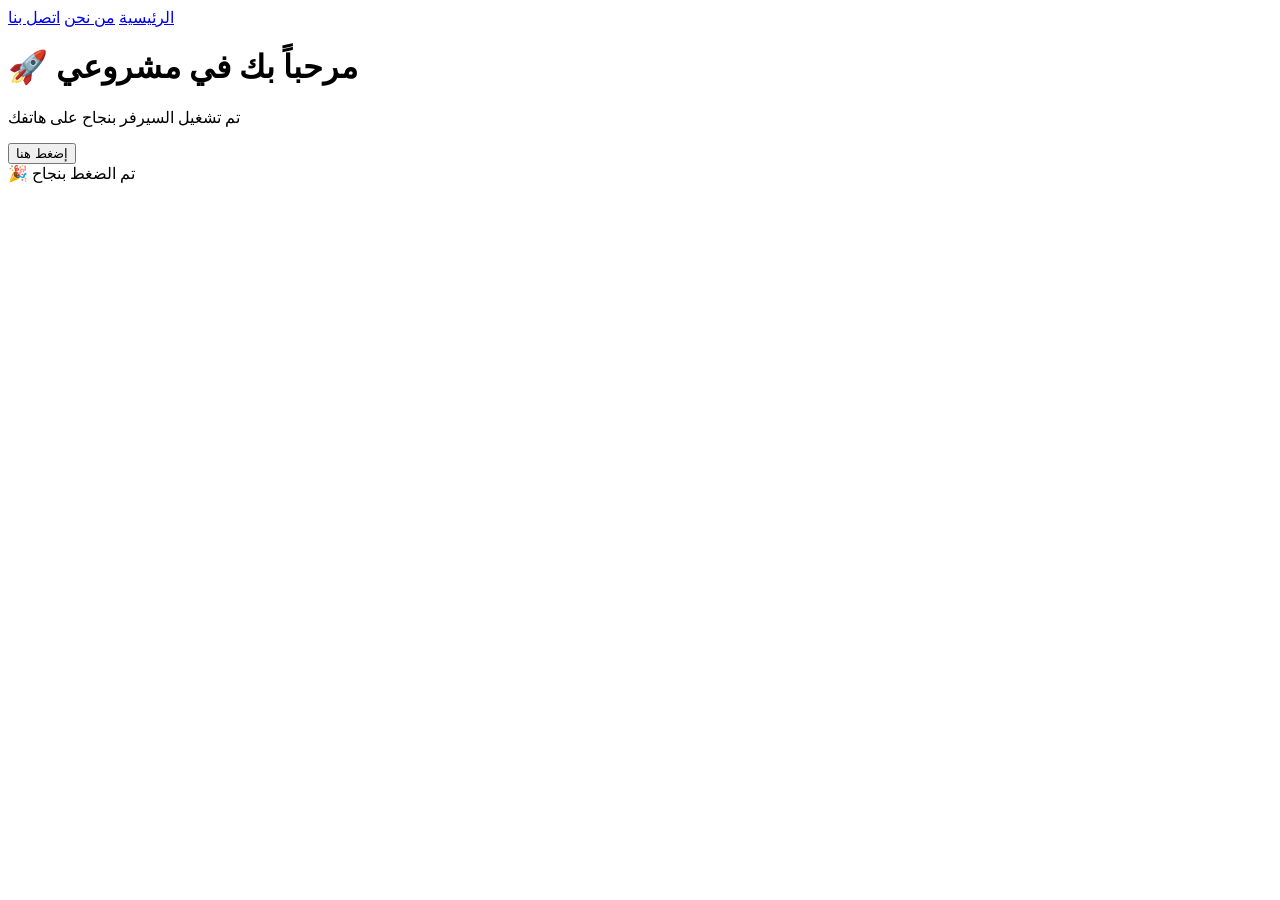
==== public/index.html @ 0c5f6c55 "First commit - my awesome website" ====
<!DOCTYPE html>
<html lang="ar">
<head>
    <meta charset="UTF-8">
    <meta name="viewport" content="width=device-width, initial-scale=1.0">
    <title>مشروعي</title>
    <link rel="stylesheet" href="/style.css">
</head>
<body>
    <div class="container">
        <nav>
            <a href="/">الرئيسية</a>
            <a href="/about.html">من نحن</a>
            <a href="/contact.html">اتصل بنا</a>
        </nav>
        <h1>🚀 مرحباً بك في مشروعي</h1>
        <p>تم تشغيل السيرفر بنجاح على هاتفك</p>
        <button id="myButton">إضغط هنا</button>
        <div id="result" class="hidden">🎉 تم الضغط بنجاح</div>
    </div>
    <script src="/app.js"></script>
</body>
</html>
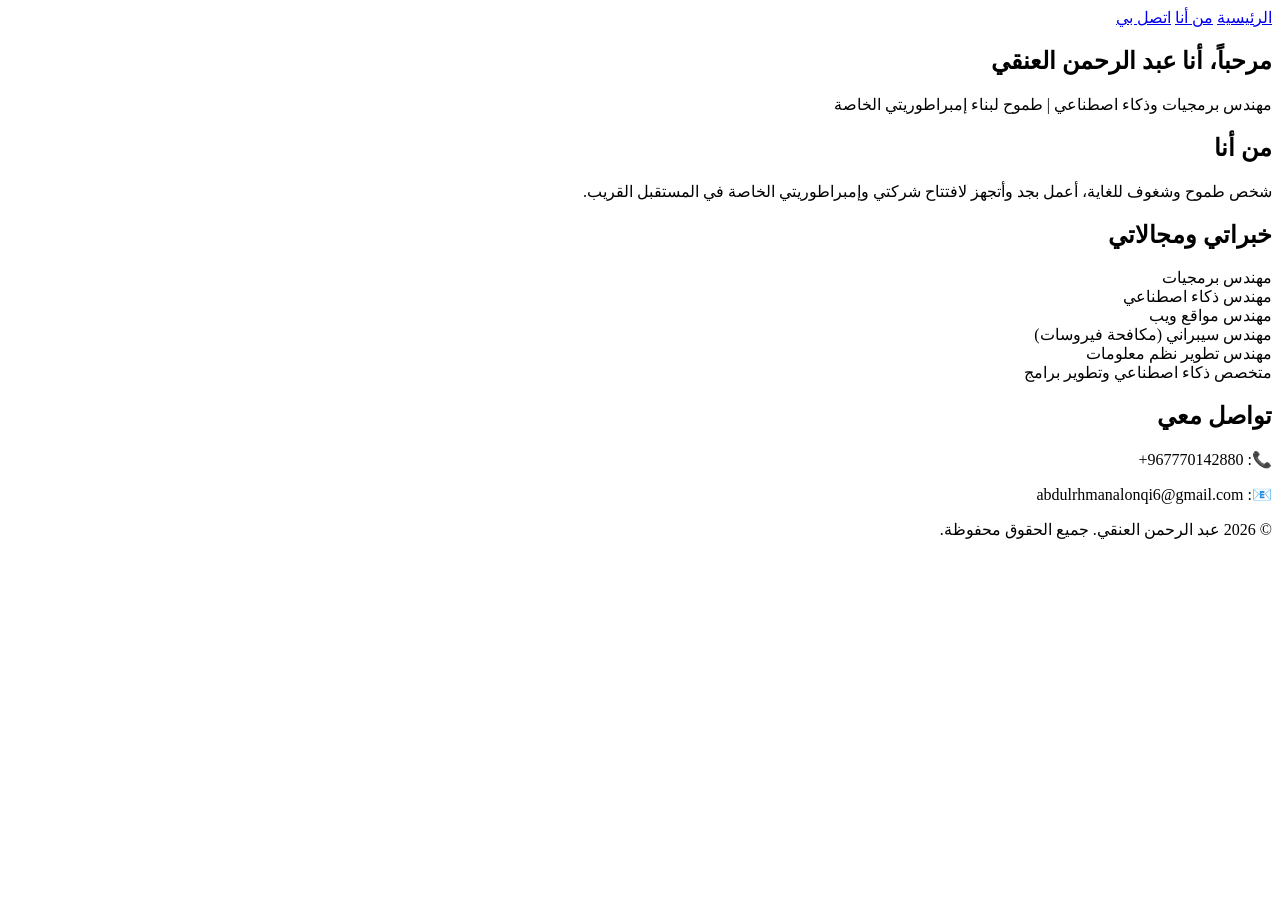
==== commit 1b7bb80f: "Final version of the website" ====
--- a/public/index.html
+++ b/public/index.html
@@ -1,24 +1,47 @@
 <!DOCTYPE html>
-<html lang="ar">
+<html lang="ar" dir="rtl">
 <head>
     <meta charset="UTF-8">
     <meta name="viewport" content="width=device-width, initial-scale=1.0">
-    <title>مشروعي</title>
+    <title>عبد الرحمن العنقي | الموقع الرسمي</title>
     <link rel="stylesheet" href="/style.css">
 </head>
 <body>
-    <div class="container">
+    <header>
         <nav>
             <a href="/">الرئيسية</a>
-            <a href="/about.html">من نحن</a>
-            <a href="/contact.html">اتصل بنا</a>
+            <a href="/about.html">من أنا</a>
+            <a href="/contact.html">اتصل بي</a>
         </nav>
-        <h1>🚀 مرحباً بك في مشروعي</h1>
-        <p>تم تشغيل السيرفر بنجاح على هاتفك</p>
-        <button id="myButton">إضغط هنا</button>
-        <div id="result" class="hidden">🎉 تم الضغط بنجاح</div>
-    </div>
-    <script src="/app.js"></script>
+    </header>
+    <main>
+        <section class="hero">
+            <h1>مرحباً، أنا عبد الرحمن العنقي</h1>
+            <p>مهندس برمجيات وذكاء اصطناعي | طموح لبناء إمبراطوريتي الخاصة</p>
+        </section>
+        <section class="about">
+            <h2>من أنا</h2>
+            <p>شخص طموح وشغوف للغاية، أعمل بجد وأتجهز لافتتاح شركتي وإمبراطوريتي الخاصة في المستقبل القريب.</p>
+        </section>
+        <section class="skills">
+            <h2>خبراتي ومجالاتي</h2>
+            <div class="grid">
+                <div class="card">مهندس برمجيات</div>
+                <div class="card">مهندس ذكاء اصطناعي</div>
+                <div class="card">مهندس مواقع ويب</div>
+                <div class="card">مهندس سيبراني (مكافحة فيروسات)</div>
+                <div class="card">مهندس تطوير نظم معلومات</div>
+                <div class="card">متخصص ذكاء اصطناعي وتطوير برامج</div>
+            </div>
+        </section>
+        <section class="contact">
+            <h2>تواصل معي</h2>
+            <p>📞: <span dir="ltr">+967770142880</span></p>
+            <p>📧: <span dir="ltr">abdulrhmanalonqi6@gmail.com</span></p>
+        </section>
+    </main>
+    <footer>
+        <p>© 2026 عبد الرحمن العنقي. جميع الحقوق محفوظة.</p>
+    </footer>
 </body>
 </html>
-
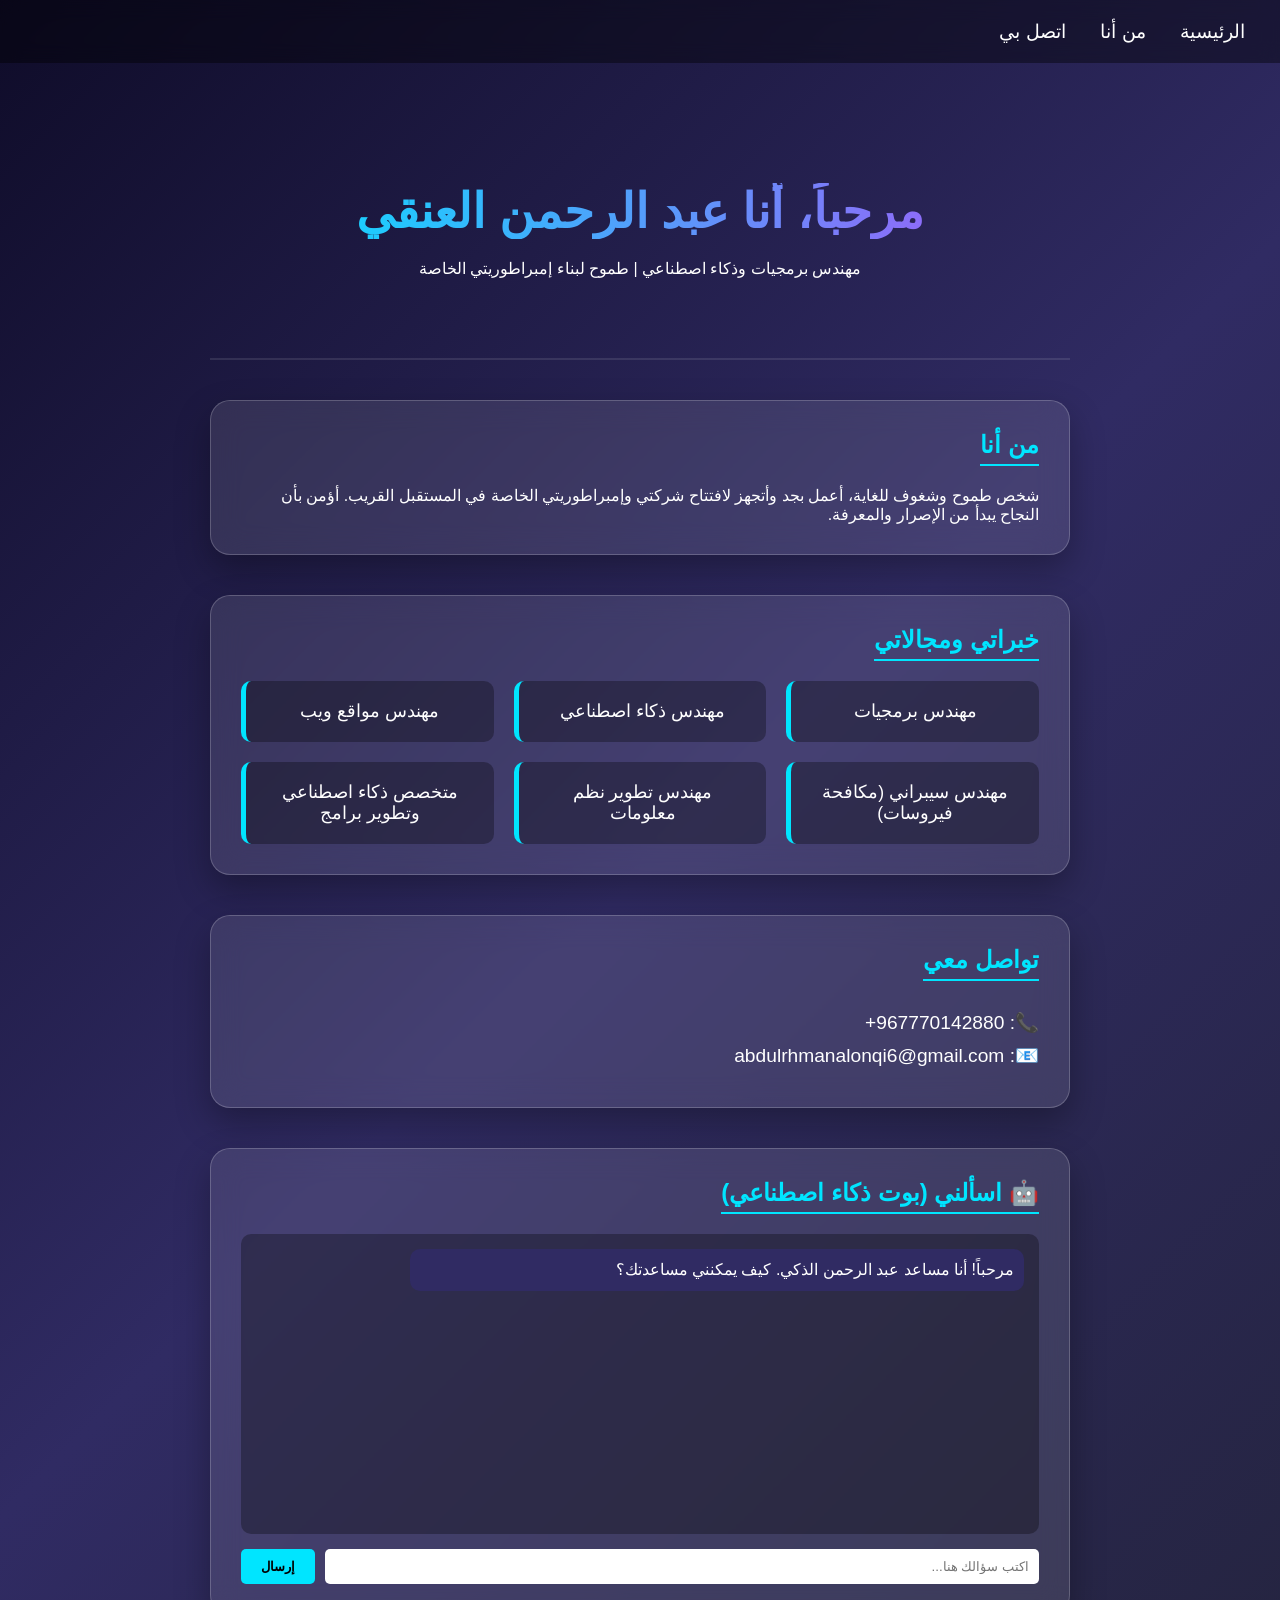
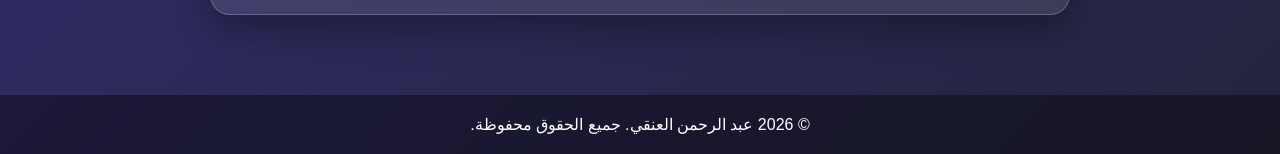
==== commit 493ee5fc: "Added the AI Chatbot section" ====
--- a/public/index.html
+++ b/public/index.html
@@ -14,15 +14,18 @@
             <a href="/contact.html">اتصل بي</a>
         </nav>
     </header>
+
     <main>
         <section class="hero">
             <h1>مرحباً، أنا عبد الرحمن العنقي</h1>
             <p>مهندس برمجيات وذكاء اصطناعي | طموح لبناء إمبراطوريتي الخاصة</p>
         </section>
+
         <section class="about">
             <h2>من أنا</h2>
-            <p>شخص طموح وشغوف للغاية، أعمل بجد وأتجهز لافتتاح شركتي وإمبراطوريتي الخاصة في المستقبل القريب.</p>
+            <p>شخص طموح وشغوف للغاية، أعمل بجد وأتجهز لافتتاح شركتي وإمبراطوريتي الخاصة في المستقبل القريب. أؤمن بأن النجاح يبدأ من الإصرار والمعرفة.</p>
         </section>
+
         <section class="skills">
             <h2>خبراتي ومجالاتي</h2>
             <div class="grid">
@@ -34,14 +37,30 @@
                 <div class="card">متخصص ذكاء اصطناعي وتطوير برامج</div>
             </div>
         </section>
+
         <section class="contact">
             <h2>تواصل معي</h2>
             <p>📞: <span dir="ltr">+967770142880</span></p>
             <p>📧: <span dir="ltr">abdulrhmanalonqi6@gmail.com</span></p>
         </section>
+
+        <!-- قسم الدردشة الجديد (إضافة فقط) -->
+        <section class="ai-chat">
+            <h2>🤖 اسألني (بوت ذكاء اصطناعي)</h2>
+            <div id="chat-box" class="chat-box">
+                <div class="chat-message bot">مرحباً! أنا مساعد عبد الرحمن الذكي. كيف يمكنني مساعدتك؟</div>
+            </div>
+            <div class="chat-input-area">
+                <input type="text" id="user-input" placeholder="اكتب سؤالك هنا...">
+                <button onclick="sendMessage()">إرسال</button>
+            </div>
+        </section>
     </main>
+
     <footer>
         <p>© 2026 عبد الرحمن العنقي. جميع الحقوق محفوظة.</p>
     </footer>
+
+    <script src="/chat.js"></script>
 </body>
 </html>
--- a/style.css
+++ b/style.css
@@ -0,0 +1,157 @@
+* {
+    margin: 0;
+    padding: 0;
+    box-sizing: border-box;
+    font-family: 'Tahoma', sans-serif;
+}
+
+body {
+    background: linear-gradient(135deg, #0f0c29, #302b63, #24243e);
+    color: #fff;
+    min-height: 100vh;
+}
+
+header {
+    background: rgba(0,0,0,0.4);
+    backdrop-filter: blur(10px);
+    padding: 20px;
+    position: sticky;
+    top: 0;
+    z-index: 100;
+}
+
+nav a {
+    color: #fff;
+    text-decoration: none;
+    margin: 0 15px;
+    font-size: 1.2rem;
+    transition: 0.3s;
+}
+
+nav a:hover {
+    color: #00e5ff;
+    text-shadow: 0 0 10px #00e5ff;
+}
+
+main {
+    max-width: 900px;
+    margin: 0 auto;
+    padding: 40px 20px;
+}
+
+.hero {
+    text-align: center;
+    padding: 80px 0;
+    border-bottom: 2px solid rgba(255,255,255,0.1);
+}
+
+.hero h1 {
+    font-size: 3rem;
+    background: linear-gradient(90deg, #00e5ff, #a855f7);
+    -webkit-background-clip: text;
+    -webkit-text-fill-color: transparent;
+    margin-bottom: 20px;
+}
+
+.about, .skills, .contact, .ai-chat {
+    background: rgba(255,255,255,0.1);
+    backdrop-filter: blur(15px);
+    border: 1px solid rgba(255,255,255,0.2);
+    border-radius: 20px;
+    padding: 30px;
+    margin-top: 40px;
+    box-shadow: 0 15px 35px rgba(0,0,0,0.3);
+}
+
+h2 {
+    color: #00e5ff;
+    margin-bottom: 20px;
+    border-bottom: 2px solid #00e5ff;
+    display: inline-block;
+    padding-bottom: 5px;
+}
+
+.grid {
+    display: grid;
+    grid-template-columns: repeat(auto-fit, minmax(250px, 1fr));
+    gap: 20px;
+}
+
+.card {
+    background: rgba(0,0,0,0.3);
+    padding: 20px;
+    border-radius: 10px;
+    text-align: center;
+    font-size: 1.1rem;
+    border-left: 5px solid #00e5ff;
+    transition: 0.3s;
+}
+
+.card:hover {
+    transform: translateY(-5px);
+    background: rgba(0,229,255,0.2);
+}
+
+.contact p {
+    font-size: 1.2rem;
+    margin: 10px 0;
+}
+
+footer {
+    text-align: center;
+    padding: 20px;
+    background: rgba(0,0,0,0.4);
+    margin-top: 40px;
+}
+
+/* تنسيق الدردشة (إضافة فقط) */
+.chat-box {
+    background: rgba(0,0,0,0.3);
+    border-radius: 10px;
+    padding: 15px;
+    height: 300px;
+    overflow-y: auto;
+    margin-bottom: 15px;
+}
+
+.chat-message {
+    padding: 10px;
+    border-radius: 10px;
+    margin-bottom: 10px;
+    max-width: 80%;
+    line-height: 1.4;
+}
+
+.bot {
+    background: #302b63;
+    color: #fff;
+    align-self: flex-start;
+}
+
+.user {
+    background: #00e5ff;
+    color: #000;
+    align-self: flex-end;
+    margin-left: auto;
+}
+
+.chat-input-area {
+    display: flex;
+    gap: 10px;
+}
+
+.chat-input-area input {
+    flex: 1;
+    padding: 10px;
+    border-radius: 5px;
+    border: none;
+}
+
+.chat-input-area button {
+    padding: 10px 20px;
+    background: #00e5ff;
+    border: none;
+    border-radius: 5px;
+    font-weight: bold;
+    cursor: pointer;
+}
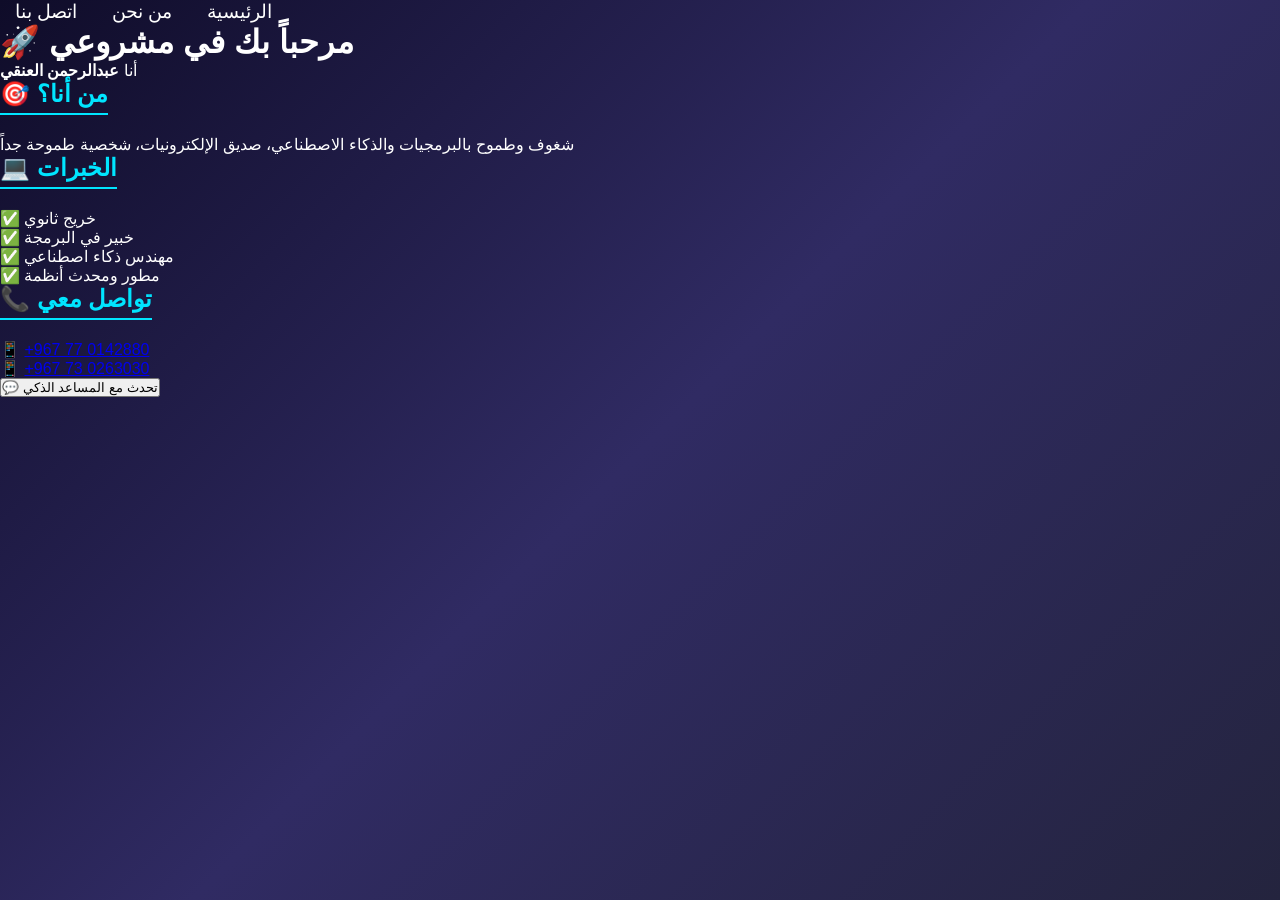
==== commit a2e03269: "Add AI chat interface" ====
--- a/public/index.html
+++ b/public/index.html
@@ -1,66 +1,49 @@
 <!DOCTYPE html>
-<html lang="ar" dir="rtl">
+<html lang="ar">
 <head>
     <meta charset="UTF-8">
     <meta name="viewport" content="width=device-width, initial-scale=1.0">
-    <title>عبد الرحمن العنقي | الموقع الرسمي</title>
+    <title>عبدالرحمن العنقي</title>
     <link rel="stylesheet" href="/style.css">
 </head>
 <body>
-    <header>
+    <div class="container">
         <nav>
             <a href="/">الرئيسية</a>
-            <a href="/about.html">من أنا</a>
-            <a href="/contact.html">اتصل بي</a>
+            <a href="#about">من نحن</a>
+            <a href="#contact">اتصل بنا</a>
         </nav>
-    </header>
-
-    <main>
-        <section class="hero">
-            <h1>مرحباً، أنا عبد الرحمن العنقي</h1>
-            <p>مهندس برمجيات وذكاء اصطناعي | طموح لبناء إمبراطوريتي الخاصة</p>
+        
+        <h1>🚀 مرحباً بك في مشروعي</h1>
+        <p>أنا <strong>عبدالرحمن العنقي</strong></p>
+        
+        <section id="about">
+            <h2>🎯 من أنا؟</h2>
+            <p>شغوف وطموح بالبرمجيات والذكاء الاصطناعي، صديق الإلكترونيات، شخصية طموحة جداً</p>
         </section>
 
-        <section class="about">
-            <h2>من أنا</h2>
-            <p>شخص طموح وشغوف للغاية، أعمل بجد وأتجهز لافتتاح شركتي وإمبراطوريتي الخاصة في المستقبل القريب. أؤمن بأن النجاح يبدأ من الإصرار والمعرفة.</p>
+        <section id="skills">
+            <h2>💻 الخبرات</h2>
+            <ul>
+                <li>✅ خريج ثانوي</li>
+                <li>✅ خبير في البرمجة</li>
+                <li>✅ مهندس ذكاء اصطناعي</li>
+                <li>✅ مطور ومحدث أنظمة</li>
+            </ul>
         </section>
 
-        <section class="skills">
-            <h2>خبراتي ومجالاتي</h2>
-            <div class="grid">
-                <div class="card">مهندس برمجيات</div>
-                <div class="card">مهندس ذكاء اصطناعي</div>
-                <div class="card">مهندس مواقع ويب</div>
-                <div class="card">مهندس سيبراني (مكافحة فيروسات)</div>
-                <div class="card">مهندس تطوير نظم معلومات</div>
-                <div class="card">متخصص ذكاء اصطناعي وتطوير برامج</div>
-            </div>
+        <section id="contact">
+            <h2>📞 تواصل معي</h2>
+            <p>
+                📱 <a href="tel:+967770142880">+967 77 0142880</a><br>
+                📱 <a href="tel:+967730263030">+967 73 0263030</a>
+            </p>
         </section>
 
-        <section class="contact">
-            <h2>تواصل معي</h2>
-            <p>📞: <span dir="ltr">+967770142880</span></p>
-            <p>📧: <span dir="ltr">abdulrhmanalonqi6@gmail.com</span></p>
-        </section>
-
-        <!-- قسم الدردشة الجديد (إضافة فقط) -->
-        <section class="ai-chat">
-            <h2>🤖 اسألني (بوت ذكاء اصطناعي)</h2>
-            <div id="chat-box" class="chat-box">
-                <div class="chat-message bot">مرحباً! أنا مساعد عبد الرحمن الذكي. كيف يمكنني مساعدتك؟</div>
-            </div>
-            <div class="chat-input-area">
-                <input type="text" id="user-input" placeholder="اكتب سؤالك هنا...">
-                <button onclick="sendMessage()">إرسال</button>
-            </div>
-        </section>
-    </main>
-
-    <footer>
-        <p>© 2026 عبد الرحمن العنقي. جميع الحقوق محفوظة.</p>
-    </footer>
-
-    <script src="/chat.js"></script>
+        <a href="/chat.html" style="text-decoration: none;">
+            <button class="ai-btn">💬 تحدث مع المساعد الذكي</button>
+        </a>
+    </div>
+    <script src="/app.js"></script>
 </body>
 </html>
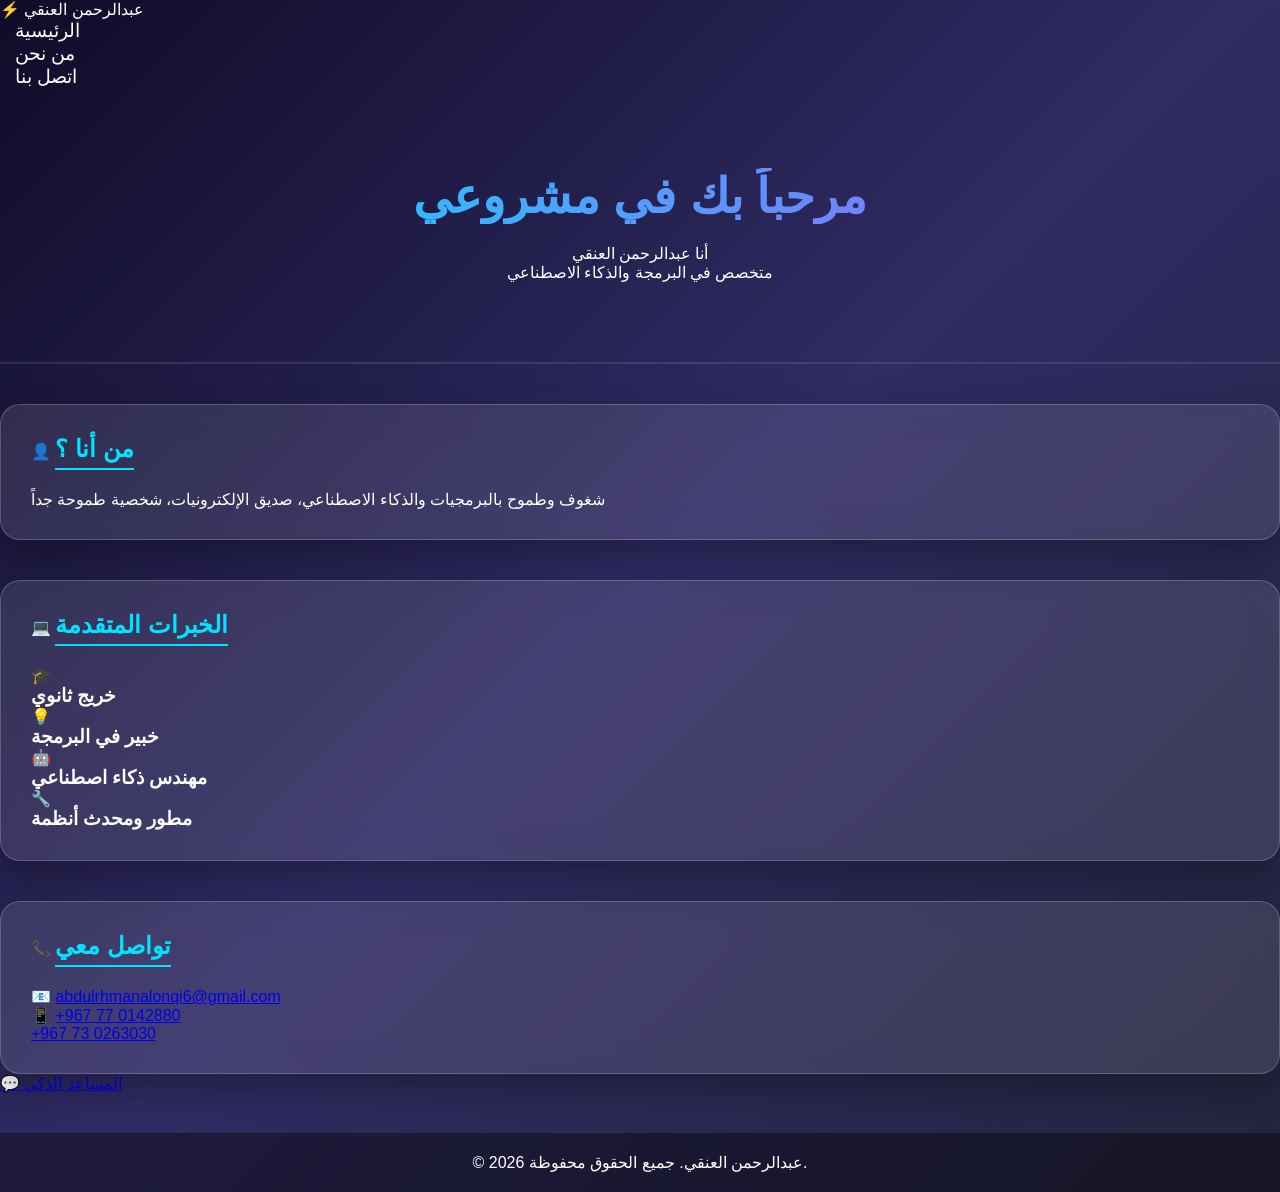
==== commit f7bafb85: "Add premium VIP design with gradient" ====
--- a/public/index.html
+++ b/public/index.html
@@ -3,47 +3,103 @@
 <head>
     <meta charset="UTF-8">
     <meta name="viewport" content="width=device-width, initial-scale=1.0">
-    <title>عبدالرحمن العنقي</title>
+    <title>عبدالرحمن العنقي - محترف تقني</title>
     <link rel="stylesheet" href="/style.css">
 </head>
 <body>
-    <div class="container">
-        <nav>
-            <a href="/">الرئيسية</a>
-            <a href="#about">من نحن</a>
-            <a href="#contact">اتصل بنا</a>
-        </nav>
-        
-        <h1>🚀 مرحباً بك في مشروعي</h1>
-        <p>أنا <strong>عبدالرحمن العنقي</strong></p>
-        
-        <section id="about">
-            <h2>🎯 من أنا؟</h2>
-            <p>شغوف وطموح بالبرمجيات والذكاء الاصطناعي، صديق الإلكترونيات، شخصية طموحة جداً</p>
-        </section>
+    <nav class="navbar">
+        <div class="nav-container">
+            <div class="logo">
+                <span class="logo-icon">⚡</span>
+                <span class="logo-text">عبدالرحمن العنقي</span>
+            </div>
+            <ul class="nav-links">
+                <li><a href="#home" class="nav-link">الرئيسية</a></li>
+                <li><a href="#about" class="nav-link">من نحن</a></li>
+                <li><a href="#contact" class="nav-link">اتصل بنا</a></li>
+            </ul>
+        </div>
+    </nav>
 
-        <section id="skills">
-            <h2>💻 الخبرات</h2>
-            <ul>
-                <li>✅ خريج ثانوي</li>
-                <li>✅ خبير في البرمجة</li>
-                <li>✅ مهندس ذكاء اصطناعي</li>
-                <li>✅ مطور ومحدث أنظمة</li>
-            </ul>
-        </section>
+    <section id="home" class="hero">
+        <div class="stars"></div>
+        <div class="hero-content">
+            <h1 class="hero-title">مرحباً بك في مشروعي</h1>
+            <p class="hero-subtitle">أنا <span class="highlight">عبدالرحمن العنقي</span></p>
+            <p class="hero-description">متخصص في البرمجة والذكاء الاصطناعي</p>
+        </div>
+    </section>
 
-        <section id="contact">
-            <h2>📞 تواصل معي</h2>
-            <p>
-                📱 <a href="tel:+967770142880">+967 77 0142880</a><br>
-                📱 <a href="tel:+967730263030">+967 73 0263030</a>
+    <section id="about" class="about">
+        <div class="about-container">
+            <div class="section-title">
+                <span class="title-icon">👤</span>
+                <h2>من أنا ؟</h2>
+            </div>
+            <p class="about-text">
+                شغوف وطموح بالبرمجيات والذكاء الاصطناعي، صديق الإلكترونيات، شخصية طموحة جداً
             </p>
-        </section>
+        </div>
+    </section>
 
-        <a href="/chat.html" style="text-decoration: none;">
-            <button class="ai-btn">💬 تحدث مع المساعد الذكي</button>
+    <section class="skills">
+        <div class="skills-container">
+            <div class="section-title">
+                <span class="title-icon">💻</span>
+                <h2>الخبرات المتقدمة</h2>
+            </div>
+            <div class="skills-grid">
+                <div class="skill-card">
+                    <div class="skill-icon">🎓</div>
+                    <h3>خريج ثانوي</h3>
+                </div>
+                <div class="skill-card">
+                    <div class="skill-icon">💡</div>
+                    <h3>خبير في البرمجة</h3>
+                </div>
+                <div class="skill-card">
+                    <div class="skill-icon">🤖</div>
+                    <h3>مهندس ذكاء اصطناعي</h3>
+                </div>
+                <div class="skill-card">
+                    <div class="skill-icon">🔧</div>
+                    <h3>مطور ومحدث أنظمة</h3>
+                </div>
+            </div>
+        </div>
+    </section>
+
+    <section id="contact" class="contact">
+        <div class="contact-container">
+            <div class="section-title">
+                <span class="title-icon">📞</span>
+                <h2>تواصل معي</h2>
+            </div>
+            <div class="contact-content">
+                <div class="contact-card">
+                    <span class="contact-icon">📧</span>
+                    <a href="mailto:abdulrhmanalonqi6@gmail.com">abdulrhmanalonqi6@gmail.com</a>
+                </div>
+                <div class="contact-card">
+                    <span class="contact-icon">📱</span>
+                    <a href="tel:+967770142880">+967 77 0142880</a><br>
+                    <a href="tel:+967730263030">+967 73 0263030</a>
+                </div>
+            </div>
+        </div>
+    </section>
+
+    <div class="ai-chat-fixed">
+        <a href="/chat.html" class="ai-btn-floating">
+            <span class="ai-icon">💬</span>
+            <span class="ai-text">المساعد الذكي</span>
         </a>
     </div>
+
+    <footer class="footer">
+        <p>© 2026 عبدالرحمن العنقي. جميع الحقوق محفوظة.</p>
+    </footer>
+
     <script src="/app.js"></script>
 </body>
 </html>
--- a/style.css
+++ b/style.css
@@ -31,6 +31,20 @@
 nav a:hover {
     color: #00e5ff;
     text-shadow: 0 0 10px #00e5ff;
+}
+
+.nav-btn {
+    background: #00e5ff;
+    color: #000 !important;
+    padding: 8px 15px;
+    border-radius: 50px;
+    font-weight: bold;
+}
+
+.nav-btn:hover {
+    background: #a855f7;
+    color: #fff !important;
+    text-shadow: none;
 }
 
 main {
@@ -53,7 +67,26 @@
     margin-bottom: 20px;
 }
 
-.about, .skills, .contact, .ai-chat {
+.cta-btn {
+    display: inline-block;
+    margin-top: 20px;
+    padding: 15px 30px;
+    background: #00e5ff;
+    color: #000;
+    text-decoration: none;
+    font-weight: bold;
+    border-radius: 50px;
+    font-size: 1.2rem;
+    transition: 0.3s;
+}
+
+.cta-btn:hover {
+    transform: scale(1.05);
+    background: #a855f7;
+    color: #fff;
+}
+
+.about, .skills, .contact {
     background: rgba(255,255,255,0.1);
     backdrop-filter: blur(15px);
     border: 1px solid rgba(255,255,255,0.2);
@@ -104,28 +137,54 @@
     margin-top: 40px;
 }
 
-/* تنسيق الدردشة (إضافة فقط) */
+/* تنسيق صفحة الدردشة */
+.chat-body {
+    display: flex;
+    flex-direction: column;
+}
+
+.chat-main {
+    max-width: 700px;
+    width: 100%;
+    margin: 0 auto;
+    padding: 20px;
+    flex: 1;
+}
+
+.chat-container {
+    background: rgba(255,255,255,0.1);
+    backdrop-filter: blur(15px);
+    border-radius: 20px;
+    padding: 20px;
+    box-shadow: 0 15px 35px rgba(0,0,0,0.3);
+}
+
 .chat-box {
     background: rgba(0,0,0,0.3);
-    border-radius: 10px;
-    padding: 15px;
-    height: 300px;
+    border-radius: 15px;
+    padding: 20px;
+    height: 400px;
     overflow-y: auto;
-    margin-bottom: 15px;
+    margin-bottom: 20px;
+    display: flex;
+    flex-direction: column;
 }
 
 .chat-message {
-    padding: 10px;
-    border-radius: 10px;
-    margin-bottom: 10px;
+    padding: 12px 18px;
+    border-radius: 20px;
+    margin-bottom: 12px;
     max-width: 80%;
-    line-height: 1.4;
+    line-height: 1.5;
+    font-size: 1.1rem;
+    word-wrap: break-word;
 }
 
 .bot {
     background: #302b63;
     color: #fff;
     align-self: flex-start;
+    border-bottom-left-radius: 0;
 }
 
 .user {
@@ -133,6 +192,7 @@
     color: #000;
     align-self: flex-end;
     margin-left: auto;
+    border-bottom-right-radius: 0;
 }
 
 .chat-input-area {
@@ -142,16 +202,27 @@
 
 .chat-input-area input {
     flex: 1;
-    padding: 10px;
-    border-radius: 5px;
+    padding: 15px;
+    border-radius: 50px;
     border: none;
+    background: rgba(0,0,0,0.3);
+    color: #fff;
+    font-size: 1.1rem;
+    outline: none;
 }
 
 .chat-input-area button {
-    padding: 10px 20px;
+    padding: 15px 25px;
     background: #00e5ff;
     border: none;
-    border-radius: 5px;
+    border-radius: 50px;
     font-weight: bold;
     cursor: pointer;
-}
+    color: #000;
+    transition: 0.3s;
+}
+
+.chat-input-area button:hover {
+    background: #a855f7;
+    color: #fff;
+}
